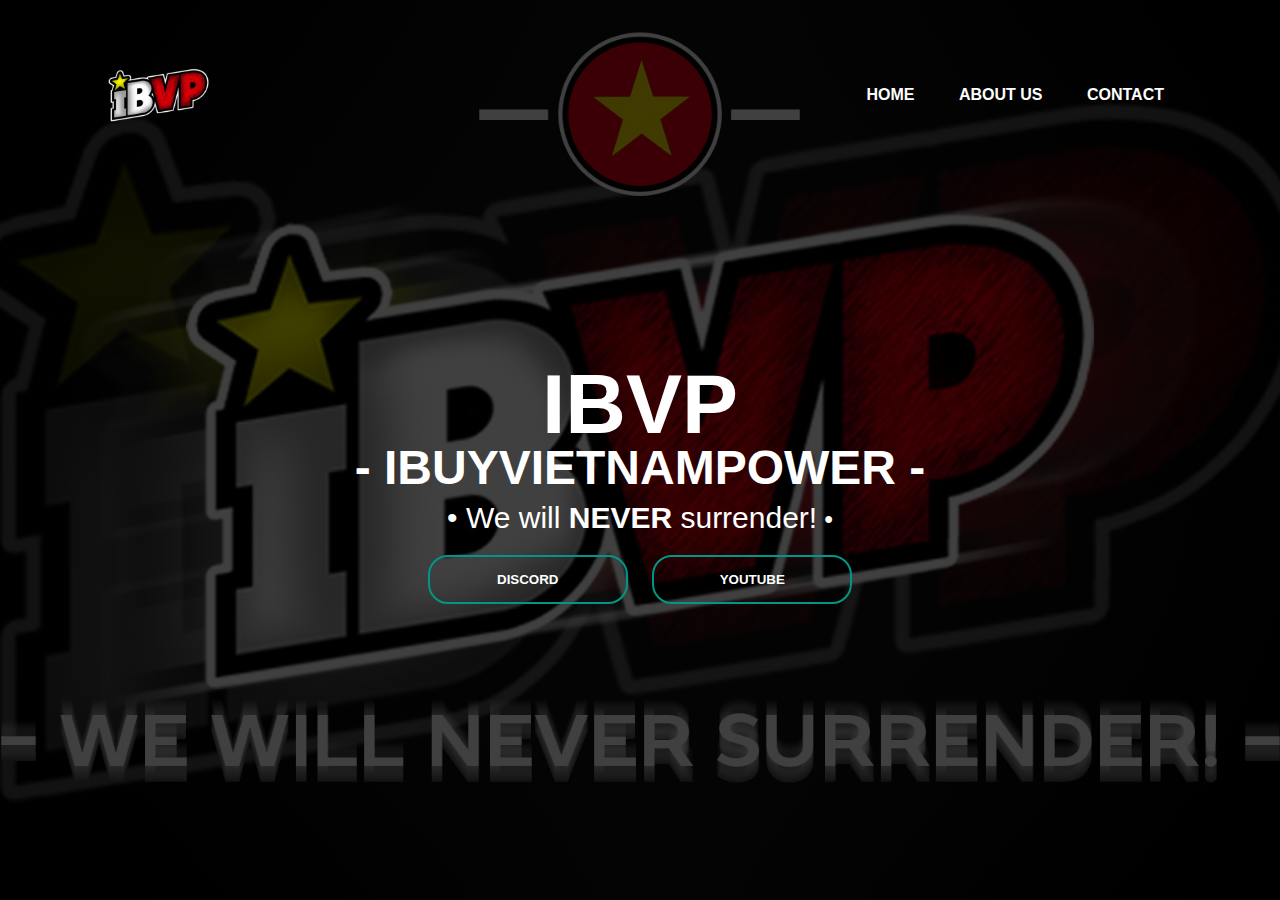
==== index.html @ b42bbd6c "Commit" ====
<html>
	<head>
			<title>iBVP - Official website</title>
			<link rel="stylesheet" href="style.css">
	</head>
	<body>
         <div class="banner">                     
			<div class="navbar">
				<img src="logo.png" class="logo">
				<ul>
					<li><a href="./index.html"><b>Home</b></a></li>
					<li><a href="./aboutus.html" target="_blank"><b>About Us</b></a></li>
					<li><a href="#"><b>Contact</b></a></li>
				</ul>
			</div>

				<div class="content">
					<h1><big>IBVP</big></h1>
					<p><b><big>- IBUYVIETNAMPOWER -</big> </b></p><br><p1><big>• We will <b>NEVER</b> surrender!</big> •</p1>


				<div>
					<button type="button" onclick="location.href='https://discord.gg/fMpenCcu'">DISCORD</button>
					<button type="button" onclick="location.href='https://www.youtube.com/channel/UC8dzeFG2igcaFf3DvF5lALg'">YOUTUBE</button>	
				</div>

		</div>


	</body>
</html>
---- style.css ----
@import url('https: //fonts.googleapis.com/css?family=Poppins:100,200,300,400,500,600,700,800,900');
*{
	margin: 0;
	padding: 0;
	font-family: 'Poppins', sans-serif;
}
.banner{
	width: 100%;
	height: 100vh;
	background-image: linear-gradient(rgba(0,0,0,0.75),rgba(0,0,0,0.75)),url(background.jpg);
	background-size: cover;
	background-position: center;
}
.navbar{
	width: 85%;
	margin: auto;
	padding: 35px 0;
	display: flex;
	align-items: center;
	justify-content: space-between;
}
.logo{
	width: 120px;
	cursor: pointer;
}
.navbar ul li{
	list-style: none;
	display: inline-block;
	margin: 0 20px;
	position: relative;
}

.navbar ul li a{
	text-decoration: none;
	color: #fff;
	text-transform: uppercase;
}
.navbar ul li::after{
	content: '';
	height: 3px;
	width: 0;
	background: #ff0000;
	position: absolute;
	left: 0;
	bottom: -10px;
	transition: 0.9s;
}
.navbar ul li:hover::after{
	width: 100%;
}
.content{
	width: 100%;
	position: absolute;
	top: 50%;
	transform: translateY(-50%);
	text-align: center;
	color: #fff;
}
.content h1{
	font-size: 70px;
	margin-top: 80px;
}
.content p{
	margin: 5px auto;
	font font-weight: 100;
	line-height: 20px;
	font-size: 40px;
}
.content p1{
	font-size: 25px;
}
button{
	width: 200px;
	padding: 15px 0;
	text-align: center;
	margin: 20px 10px;
	border-radius: 20px;
	font-weight: bold;
	border: 2px solid #009688;
	background: transparent;
	color: #fff;
	cursor: pointer;
}
.content1{
	width: 100%;
	position: absolute;
	top: 40%;
	transform: translateY(-50%);
	color: #fff;
}
.content1 h1{
	font-size: 50px;
	margin-top: 15px;
}
.content1 p{
	font-size: 20px;
	margin: 30px auto;
	font font-weight: 100;
	line-height: 20px;
}
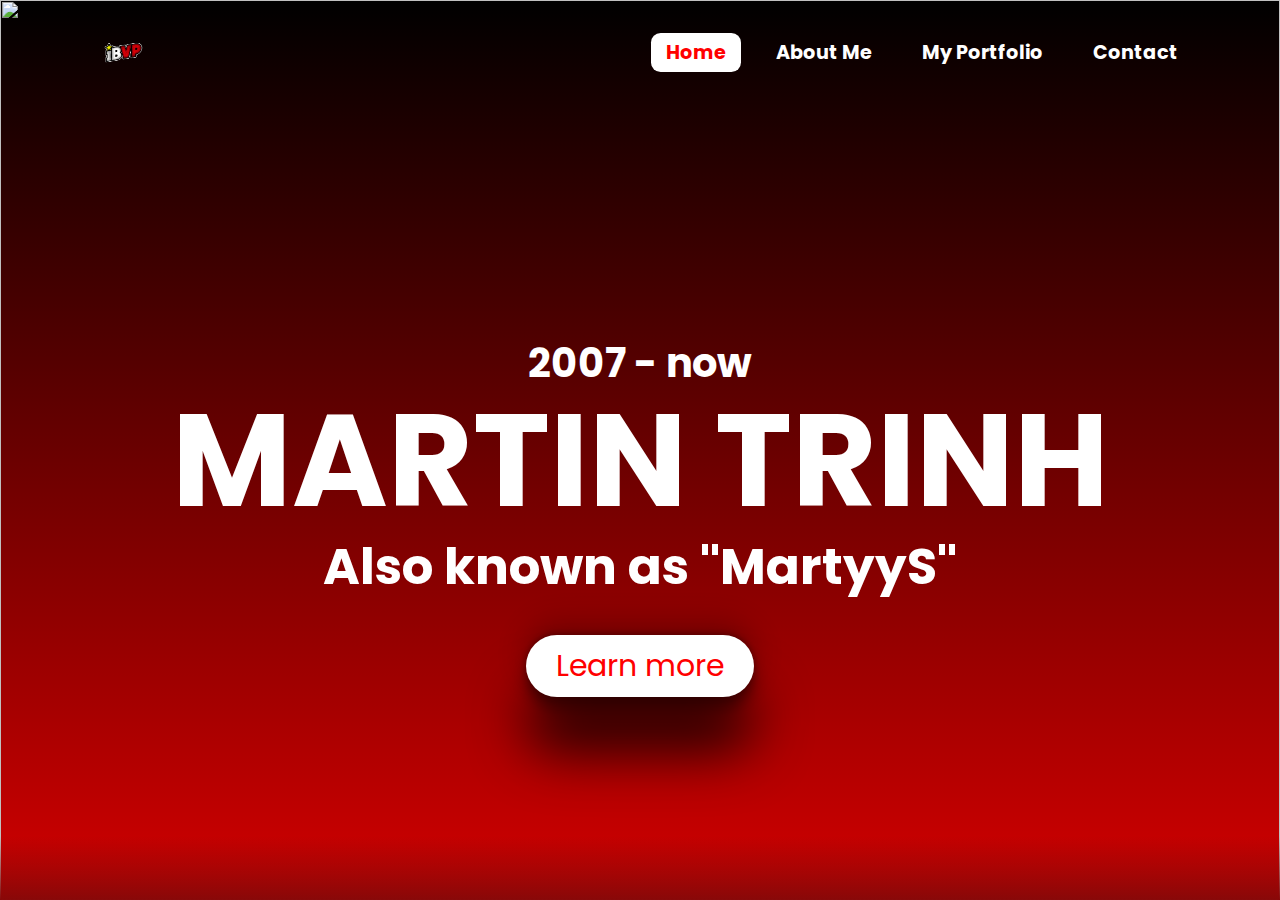
==== commit 5058dbd5: "c" ====
--- a/index.html
+++ b/index.html
@@ -1,31 +1,32 @@
 <html>
-	<head>
-			<title>iBVP - Official website</title>
-			<link rel="stylesheet" href="style.css">
-	</head>
+		<head>
+			<title>Official Website of Martin Trinh</title>
+			<link rel="stylesheet" type="text/css" href="style.css">
+			<link rel="preconnect" href="https://fonts.gstatic.com">
+  			<link href="https://fonts.googleapis.com/css2?family=Josefin+Sans:ital,wght@0,100;0,200;0,300;0,400;0,500;0,600;0,700;1,100;1,200;1,300;1,400;1,500;1,600;1,700&display=swap" rel="stylesheet">
+  			<link rel="stylesheet" href="https://cdnjs.cloudflare.com/ajax/libs/font-awesome/5.15.3/css/all.min.css" integrity="sha512-iBBXm8fW90+nuLcSKlbmrPcLa0OT92xO1BIsZ+ywDWZCvqsWgccV3gFoRBv0z+8dLJgyAHIhR35VZc2oM/gI1w==" crossorigin="anonymous" referrerpolicy="no-referrer" />
+  			<meta charset="utf-8">
+  			<meta name="viewport" content="width=device-width, initial-scale=1.0">
+  			<meta name="viewport" content="initial-scale = 1.0,maximum-scale = 1.0" />
+		</head>
 	<body>
-         <div class="banner">                     
-			<div class="navbar">
-				<img src="logo.png" class="logo">
-				<ul>
-					<li><a href="./index.html"><b>Home</b></a></li>
-					<li><a href="./aboutus.html" target="_blank"><b>About Us</b></a></li>
-					<li><a href="#"><b>Contact</b></a></li>
-				</ul>
+		<header>
+			<img src="../logo.png" class="logo">
+			<ul>
+				<li><a href="#" class="active"><b>Home</b></a></li>
+				<li><a href="./aboutme.html"><b>About Me</b></a></li>
+				<li><a href="./myportfolio.html"><b>My Portfolio</b></a></li>
+				<li><a href="./contact.html"><b>Contact</b></a></li>
+			</ul>
+		</header>
+				<section class="1">
+				<div class="who">
+					<h4 id="date">2007 - now</h4>
+					<h3 id="realn">MARTIN TRINH</h3>
+					<h3 id="othern">Also known as "MartyyS"</h3>
+					<a href="./aboutme.html" id="btn">Learn more</a>
 			</div>
-
-				<div class="content">
-					<h1><big>IBVP</big></h1>
-					<p><b><big>- IBUYVIETNAMPOWER -</big> </b></p><br><p1><big>• We will <b>NEVER</b> surrender!</big> •</p1>
-
-
-				<div>
-					<button type="button" onclick="location.href='https://discord.gg/fMpenCcu'">DISCORD</button>
-					<button type="button" onclick="location.href='https://www.youtube.com/channel/UC8dzeFG2igcaFf3DvF5lALg'">YOUTUBE</button>	
-				</div>
-
-		</div>
-
-
+			<img src="../dots.png" id="dots">
+		</section>
 	</body>
 </html>--- a/style.css
+++ b/style.css
@@ -1,100 +1,176 @@
-@import url('https: //fonts.googleapis.com/css?family=Poppins:100,200,300,400,500,600,700,800,900');
-*{
+@import url('https://fonts.googleapis.com/css?family=Poppins:400,700,900');
+*
+{
 	margin: 0;
 	padding: 0;
+	box-sizing: border-box;
 	font-family: 'Poppins', sans-serif;
+	scroll-behavior: smooth;
 }
-.banner{
+body
+{
+	min-height: 100vh;
+	background: linear-gradient(#000000, #D30000);
+	overflow-x: hidden;
+	text-align: center;
+}
+header
+{
+	position: absolute;
+	top: 0;
+	left: 0;
+	width: 101%;
+	padding: 30px 100px;
+	display: flex;
+	justify-content: space-between;
+	align-items: center;
+	z-index: 100000;
+	user-select: none;
+}
+header .logo
+{
+	width: 3.5vw;
+}
+header ul
+{
+	display: flex;
+	justify-content: center;
+	align-items: center;
+	font-size: 1.5vw;
+}
+header ul li
+{
+	list-style: none;
+	margin-left: 20px;
+}
+header ul li a
+{
+	color: #fff;
+	border-radius: 0.75vw;
+	text-decoration: none;
+	padding: 6px 15px;
+}
+section
+{
+	position: relative;
 	width: 100%;
 	height: 100vh;
-	background-image: linear-gradient(rgba(0,0,0,0.75),rgba(0,0,0,0.75)),url(background.jpg);
-	background-size: cover;
-	background-position: center;
+	overflow: hidden;
+	padding: 10px;
+	margin: 0 auto;
+	display: flex;
+	justify-content: center;
+	align-items: center;
+	text-align: center;
+	user-select: none;
 }
-.navbar{
-	width: 85%;
-	margin: auto;
-	padding: 35px 0;
-	display: flex;
-	align-items: center;
-	justify-content: space-between;
+section:before
+{
+	content: '';
+	position: absolute;
+	bottom: 0;
+	width: 100%;
+	height: 5vw;
+	background: linear-gradient(to top,#880808,transparent);
+	z-index: 1000;
 }
-.logo{
-	width: 120px;
-	cursor: pointer;
+section img
+{
+	position: absolute;
+	top: 0;
+	left: 0;
+	width: 100%;
+	height: 100%;
+	object-fit: cover;
+	pointer-events: none;
 }
-.navbar ul li{
-	list-style: none;
-	display: inline-block;
-	margin: 0 20px;
+header ul li a:hover,
+header ul li a.active
+{
+	background: #fff;
+	color: #ff0000;
+	transition-duration: 0.4s;
+}
+#realn
+{
 	position: relative;
+	color: #fff;
+	white-space: nowrap;
+	z-index: 9;
+	top: 50px;
+	animation: text 2s 1;
+}
+#realn
+{
+	margin: 20px 0px 20px;
+	font-size: 130px;
+}
+#date
+{
+	position: relative;
+	color: #fff;
+	white-space: nowrap;
+	font-size: 40px;
+	z-index: 9;
+	top: 100px;
+	animation: text 2s 1;
+}
+#date
+{
+	color: white;
+	margin: 20px 0px 20px;
+}
+#othern
+{
+	position: relative;
+	color: #fff;
+	white-space: nowrap;
+	font-size: 50px;
+	z-index: 9;
+	animation: text 2s 1;
+	background: transparent;
+}
+#othern
+{
+	margin: 20px 0px 20px;
 }
 
-.navbar ul li a{
+#btn
+{
 	text-decoration: none;
-	color: #fff;
-	text-transform: uppercase;
+	display: inline-block;
+	padding: 8px 30px;
+	border-radius: 1000px;
+	background: #fff;
+	color: #ff0000;
+	font-size: 30px;
+	z-index: 9;
+	transform: scale(1.0);
+	transition: all in 1 ease;
+	transition-duration: 0.5s;
+	position: relative;
+	top: 10px;
+	box-shadow: rgba(0, 0, 0, 0.8) 0px 54px 55px, rgba(0, 0, 0, 0.24) 0px -12px 30px, rgba(0, 0, 0, 0.12) 0px 4px 6px, rgba(0, 0, 0, 0.34) 0px 12px 13px, rgba(0, 0, 0, 0.18) 0px -3px 5px;
 }
-.navbar ul li::after{
-	content: '';
-	height: 3px;
-	width: 0;
-	background: #ff0000;
-	position: absolute;
-	left: 0;
-	bottom: -10px;
-	transition: 0.9s;
+#btn:hover
+{
+	background-color: #fff;
+	transform: scale(1.1) perspective(1px)
 }
-.navbar ul li:hover::after{
-	width: 100%;
-}
-.content{
-	width: 100%;
-	position: absolute;
-	top: 50%;
-	transform: translateY(-50%);
-	text-align: center;
-	color: #fff;
-}
-.content h1{
-	font-size: 70px;
-	margin-top: 80px;
-}
-.content p{
-	margin: 5px auto;
-	font font-weight: 100;
-	line-height: 20px;
-	font-size: 40px;
-}
-.content p1{
-	font-size: 25px;
-}
-button{
-	width: 200px;
-	padding: 15px 0;
-	text-align: center;
-	margin: 20px 10px;
-	border-radius: 20px;
-	font-weight: bold;
-	border: 2px solid #009688;
-	background: transparent;
-	color: #fff;
-	cursor: pointer;
-}
-.content1{
-	width: 100%;
-	position: absolute;
-	top: 40%;
-	transform: translateY(-50%);
-	color: #fff;
-}
-.content1 h1{
-	font-size: 50px;
-	margin-top: 15px;
-}
-.content1 p{
-	font-size: 20px;
-	margin: 30px auto;
-	font font-weight: 100;
-	line-height: 20px;
-}
+#btn:active 
+{
+  transform: translate(0px, 5px);
+  -webkit-transform: translate(0px, 5px);
+  box-shadow: 0px 1px 0px 0px;
+}  
+@keyframes text
+{
+	0%{
+		color: black;
+		margin-bottom: -40px;
+	}
+	30%{
+		letter-spacing: 40px;
+		margin-bottom: -80px;
+	}
+}